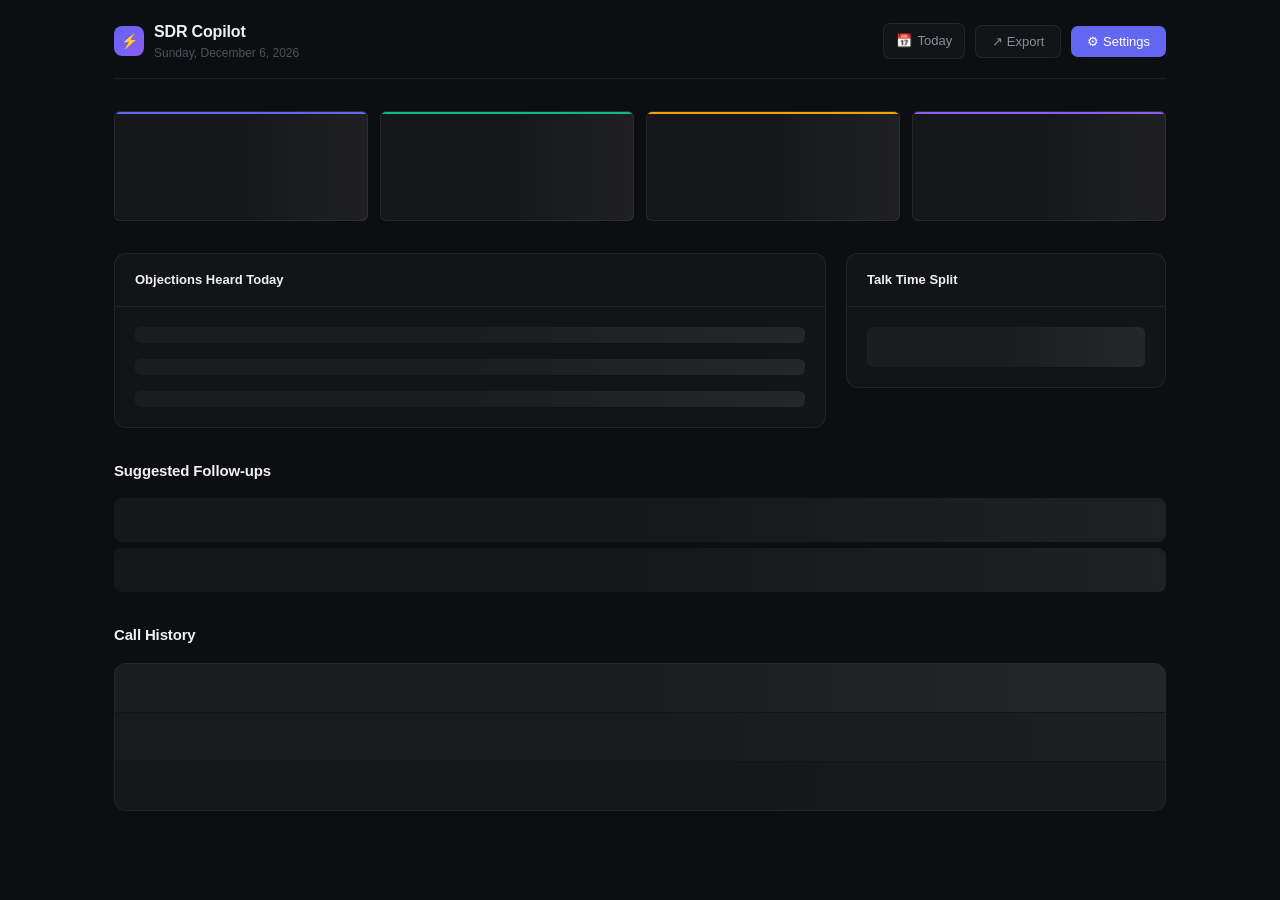
==== dashboard/dashboard.html @ 396ed042 "Initial build: SDR Copilot Chrome extension" ====
<!DOCTYPE html>
<html lang="en">
<head>
  <meta charset="UTF-8" />
  <meta name="viewport" content="width=device-width, initial-scale=1.0" />
  <title>SDR Copilot — Dashboard</title>
  <style>
    :root {
      --bg: #0d0e11;
      --surface: #131417;
      --surface-2: #18191f;
      --surface-hover: #1e1f26;
      --border: rgba(255,255,255,0.07);
      --border-strong: rgba(255,255,255,0.11);
      --text: #f0f0f2;
      --text-2: #8b8d98;
      --text-3: #4e5060;
      --accent: #6366f1;
      --accent-dim: rgba(99,102,241,0.15);
      --success: #10b981;
      --success-dim: rgba(16,185,129,0.12);
      --warning: #f59e0b;
      --warning-dim: rgba(245,158,11,0.12);
      --error: #ef4444;
      --error-dim: rgba(239,68,68,0.12);
      --purple: #8b5cf6;
      --cyan: #06b6d4;
      --font: -apple-system, BlinkMacSystemFont, 'Inter', 'Segoe UI', sans-serif;
    }

    * { box-sizing: border-box; margin: 0; padding: 0; }

    body {
      background: var(--bg);
      color: var(--text);
      font-family: var(--font);
      font-size: 14px;
      min-height: 100vh;
      line-height: 1.5;
    }

    /* Layout */
    .layout {
      display: flex;
      flex-direction: column;
      min-height: 100vh;
      max-width: 1100px;
      margin: 0 auto;
      padding: 0 24px;
    }

    /* Nav */
    .nav {
      display: flex;
      align-items: center;
      justify-content: space-between;
      padding: 20px 0 16px;
      border-bottom: 1px solid var(--border);
      margin-bottom: 32px;
    }

    .nav-brand {
      display: flex;
      align-items: center;
      gap: 10px;
    }

    .nav-logo {
      width: 30px;
      height: 30px;
      border-radius: 8px;
      background: linear-gradient(135deg, #6366f1, #8b5cf6);
      display: flex;
      align-items: center;
      justify-content: center;
      font-size: 14px;
      flex-shrink: 0;
    }

    .nav-title {
      font-size: 16px;
      font-weight: 700;
      letter-spacing: -0.01em;
    }

    .nav-subtitle {
      font-size: 12px;
      color: var(--text-3);
    }

    .nav-actions {
      display: flex;
      align-items: center;
      gap: 10px;
    }

    .date-picker {
      display: flex;
      align-items: center;
      gap: 6px;
      background: var(--surface);
      border: 1px solid var(--border);
      border-radius: 7px;
      padding: 7px 12px;
      font-family: var(--font);
      font-size: 13px;
      color: var(--text-2);
      cursor: pointer;
    }

    .btn {
      padding: 8px 16px;
      border-radius: 7px;
      border: none;
      font-family: var(--font);
      font-size: 13px;
      font-weight: 500;
      cursor: pointer;
      transition: background 0.15s, box-shadow 0.15s;
    }

    .btn-primary { background: var(--accent); color: white; }
    .btn-primary:hover { background: #818cf8; box-shadow: 0 0 0 3px rgba(99,102,241,0.2); }

    .btn-ghost {
      background: var(--surface);
      color: var(--text-2);
      border: 1px solid var(--border);
    }
    .btn-ghost:hover { background: var(--surface-hover); color: var(--text); }

    /* Section headings */
    .section-header {
      display: flex;
      align-items: center;
      justify-content: space-between;
      margin-bottom: 16px;
    }

    .section-title {
      font-size: 15px;
      font-weight: 600;
      letter-spacing: -0.01em;
    }

    .section-meta {
      font-size: 12px;
      color: var(--text-3);
    }

    /* ─── Stat Cards Grid ──────────────────────────────────────── */
    .stat-grid {
      display: grid;
      grid-template-columns: repeat(4, 1fr);
      gap: 12px;
      margin-bottom: 32px;
    }

    @media (max-width: 768px) {
      .stat-grid { grid-template-columns: repeat(2, 1fr); }
    }

    .stat-card {
      background: var(--surface);
      border: 1px solid var(--border);
      border-radius: 12px;
      padding: 18px 20px;
      position: relative;
      overflow: hidden;
      transition: border-color 0.2s;
    }

    .stat-card:hover { border-color: var(--border-strong); }

    .stat-card::before {
      content: '';
      position: absolute;
      top: 0;
      left: 0;
      right: 0;
      height: 2px;
      background: var(--card-accent, var(--border));
      border-radius: 12px 12px 0 0;
    }

    .stat-icon {
      font-size: 18px;
      margin-bottom: 10px;
      display: block;
    }

    .stat-value {
      font-size: 28px;
      font-weight: 700;
      letter-spacing: -0.03em;
      color: var(--text);
      line-height: 1;
      margin-bottom: 4px;
    }

    .stat-label {
      font-size: 12px;
      color: var(--text-2);
    }

    .stat-delta {
      font-size: 11px;
      margin-top: 6px;
      display: flex;
      align-items: center;
      gap: 3px;
    }
    .stat-delta.up { color: var(--success); }
    .stat-delta.down { color: var(--error); }
    .stat-delta.neutral { color: var(--text-3); }

    /* ─── Two-column content row ────────────────────────────────── */
    .content-row {
      display: grid;
      grid-template-columns: 1fr 320px;
      gap: 20px;
      margin-bottom: 32px;
      align-items: start;
    }

    @media (max-width: 900px) {
      .content-row { grid-template-columns: 1fr; }
    }

    /* ─── Card ───────────────────────────────────────────────────── */
    .card {
      background: var(--surface);
      border: 1px solid var(--border);
      border-radius: 12px;
      overflow: hidden;
    }

    .card-header {
      display: flex;
      align-items: center;
      justify-content: space-between;
      padding: 16px 20px;
      border-bottom: 1px solid var(--border);
    }

    .card-title {
      font-size: 13px;
      font-weight: 600;
      color: var(--text);
    }

    .card-body { padding: 20px; }

    /* ─── Talk-time Widget ──────────────────────────────────────── */
    .talktime-bars {
      display: flex;
      flex-direction: column;
      gap: 10px;
    }

    .talktime-row {
      display: flex;
      flex-direction: column;
      gap: 4px;
    }

    .talktime-meta {
      display: flex;
      align-items: center;
      justify-content: space-between;
    }

    .talktime-speaker {
      font-size: 12px;
      color: var(--text-2);
    }

    .talktime-pct {
      font-size: 12px;
      font-weight: 600;
      color: var(--text);
    }

    .bar-track {
      height: 6px;
      background: rgba(255,255,255,0.06);
      border-radius: 3px;
      overflow: hidden;
    }

    .bar-fill {
      height: 100%;
      border-radius: 3px;
      transition: width 0.8s cubic-bezier(.4,0,.2,1);
    }

    .bar-you { background: var(--accent); }
    .bar-prospect { background: var(--success); }
    .bar-silence { background: var(--text-3); }

    /* Ideal ratio callout */
    .ratio-tip {
      margin-top: 14px;
      padding: 10px 12px;
      background: var(--accent-dim);
      border: 1px solid rgba(99,102,241,0.2);
      border-radius: 8px;
      font-size: 12px;
      color: #c7d2fe;
      line-height: 1.5;
    }

    /* ─── Objection Chart ───────────────────────────────────────── */
    .objection-chart {
      display: flex;
      flex-direction: column;
      gap: 8px;
    }

    .obj-bar-row {
      display: flex;
      align-items: center;
      gap: 10px;
    }

    .obj-bar-label {
      font-size: 12px;
      color: var(--text-2);
      width: 100px;
      flex-shrink: 0;
      white-space: nowrap;
      overflow: hidden;
      text-overflow: ellipsis;
    }

    .obj-bar-track {
      flex: 1;
      height: 8px;
      background: rgba(255,255,255,0.05);
      border-radius: 4px;
      overflow: hidden;
    }

    .obj-bar-fill {
      height: 100%;
      border-radius: 4px;
      transition: width 1s cubic-bezier(.4,0,.2,1);
    }

    .obj-bar-count {
      font-size: 12px;
      font-weight: 600;
      color: var(--text);
      width: 24px;
      text-align: right;
      flex-shrink: 0;
    }

    /* ─── Call List Table ───────────────────────────────────────── */
    .call-table {
      width: 100%;
      border-collapse: collapse;
    }

    .call-table th {
      font-size: 11px;
      font-weight: 600;
      letter-spacing: 0.06em;
      text-transform: uppercase;
      color: var(--text-3);
      text-align: left;
      padding: 10px 16px;
      border-bottom: 1px solid var(--border);
    }

    .call-table td {
      padding: 12px 16px;
      border-bottom: 1px solid var(--border);
      font-size: 13px;
      vertical-align: middle;
    }

    .call-table tbody tr:last-child td { border-bottom: none; }

    .call-table tbody tr:hover td { background: var(--surface-hover); }

    .call-prospect {
      font-weight: 500;
      color: var(--text);
    }

    .call-company {
      font-size: 11px;
      color: var(--text-3);
      margin-top: 2px;
    }

    .call-duration { color: var(--text-2); }

    .call-objections {
      display: flex;
      flex-wrap: wrap;
      gap: 4px;
    }

    .obj-tag {
      font-size: 10px;
      padding: 2px 6px;
      border-radius: 20px;
      background: rgba(255,255,255,0.07);
      color: var(--text-2);
    }

    .call-draft-link {
      font-size: 12px;
      color: var(--accent);
      text-decoration: none;
      cursor: pointer;
    }
    .call-draft-link:hover { color: var(--accent-hover); text-decoration: underline; }

    .call-outcome {
      display: inline-block;
      font-size: 10px;
      font-weight: 600;
      padding: 3px 8px;
      border-radius: 20px;
    }
    .outcome-connected { background: var(--success-dim); color: var(--success); }
    .outcome-voicemail { background: rgba(255,255,255,0.06); color: var(--text-3); }
    .outcome-no-answer { background: rgba(255,255,255,0.06); color: var(--text-3); }

    /* ─── Follow-ups Section ────────────────────────────────────── */
    .followup-list {
      display: flex;
      flex-direction: column;
      gap: 6px;
    }

    .followup-item {
      display: flex;
      align-items: center;
      gap: 10px;
      padding: 10px 12px;
      background: var(--surface-2);
      border: 1px solid var(--border);
      border-radius: 8px;
      font-size: 13px;
    }

    .followup-check {
      width: 18px;
      height: 18px;
      border-radius: 50%;
      border: 1.5px solid var(--border-strong);
      cursor: pointer;
      flex-shrink: 0;
      display: flex;
      align-items: center;
      justify-content: center;
      font-size: 10px;
      transition: background 0.15s, border-color 0.15s;
    }

    .followup-check.done {
      background: var(--success);
      border-color: var(--success);
      color: white;
    }

    .followup-text { flex: 1; }
    .followup-meta { font-size: 11px; color: var(--text-3); white-space: nowrap; }

    /* ─── Empty State ───────────────────────────────────────────── */
    .empty-state {
      padding: 48px 20px;
      text-align: center;
    }

    .empty-state-icon {
      font-size: 36px;
      margin-bottom: 12px;
    }

    .empty-state-title {
      font-size: 15px;
      font-weight: 600;
      margin-bottom: 6px;
    }

    .empty-state-desc {
      font-size: 13px;
      color: var(--text-3);
      max-width: 280px;
      margin: 0 auto 16px;
      line-height: 1.6;
    }

    /* ─── Demo banner ───────────────────────────────────────────── */
    .demo-banner {
      background: rgba(245,158,11,0.08);
      border: 1px solid rgba(245,158,11,0.2);
      border-radius: 9px;
      padding: 10px 16px;
      display: flex;
      align-items: center;
      gap: 10px;
      font-size: 12px;
      color: #fbbf24;
      margin-bottom: 24px;
    }

    .demo-banner a {
      color: #fbbf24;
      font-weight: 600;
      cursor: pointer;
      text-decoration: underline;
    }

    /* ─── Loading skeleton ──────────────────────────────────────── */
    .skeleton {
      background: linear-gradient(90deg, rgba(255,255,255,0.04) 25%, rgba(255,255,255,0.08) 50%, rgba(255,255,255,0.04) 75%);
      background-size: 200% 100%;
      animation: skeleton-shimmer 1.4s infinite;
      border-radius: 6px;
    }

    @keyframes skeleton-shimmer {
      from { background-position: 200% 0; }
      to   { background-position: -200% 0; }
    }

    /* ─── Responsive helpers ────────────────────────────────────── */
    .mb-32 { margin-bottom: 32px; }

    /* scrollbar */
    ::-webkit-scrollbar { width: 6px; }
    ::-webkit-scrollbar-track { background: transparent; }
    ::-webkit-scrollbar-thumb { background: rgba(255,255,255,0.1); border-radius: 3px; }
  </style>
</head>
<body>
  <div class="layout">

    <!-- Nav -->
    <nav class="nav">
      <div class="nav-brand">
        <div class="nav-logo">⚡</div>
        <div>
          <div class="nav-title">SDR Copilot</div>
          <div class="nav-subtitle" id="nav-date">Loading…</div>
        </div>
      </div>
      <div class="nav-actions">
        <div class="date-picker" id="date-filter">
          📅 <span id="date-label">Today</span>
        </div>
        <button class="btn btn-ghost" id="export-btn">↗ Export</button>
        <button class="btn btn-primary" id="settings-btn">⚙ Settings</button>
      </div>
    </nav>

    <!-- Demo banner -->
    <div class="demo-banner" id="demo-banner" style="display:none">
      ⚡ Demo mode — showing sample data. <a id="banner-settings-link">Add your API keys</a> to see real call data.
    </div>

    <!-- Stat cards -->
    <div class="stat-grid" id="stat-grid">
      <div class="stat-card skeleton" style="--card-accent:#6366f1; height:110px;"></div>
      <div class="stat-card skeleton" style="--card-accent:#10b981; height:110px;"></div>
      <div class="stat-card skeleton" style="--card-accent:#f59e0b; height:110px;"></div>
      <div class="stat-card skeleton" style="--card-accent:#8b5cf6; height:110px;"></div>
    </div>

    <!-- Two-column: objections + talk time -->
    <div class="content-row mb-32">
      <!-- Objection chart -->
      <div class="card">
        <div class="card-header">
          <span class="card-title">Objections Heard Today</span>
          <span class="section-meta" id="obj-total"></span>
        </div>
        <div class="card-body">
          <div class="objection-chart" id="objection-chart">
            <div class="skeleton" style="height:16px; margin-bottom:8px;"></div>
            <div class="skeleton" style="height:16px; margin-bottom:8px;"></div>
            <div class="skeleton" style="height:16px;"></div>
          </div>
        </div>
      </div>

      <!-- Talk-time widget -->
      <div class="card">
        <div class="card-header">
          <span class="card-title">Talk Time Split</span>
        </div>
        <div class="card-body">
          <div class="talktime-bars" id="talktime-bars">
            <div class="skeleton" style="height:40px;"></div>
          </div>
        </div>
      </div>
    </div>

    <!-- Follow-ups -->
    <div class="mb-32">
      <div class="section-header">
        <span class="section-title">Suggested Follow-ups</span>
        <span class="section-meta" id="followup-meta"></span>
      </div>
      <div id="followup-container">
        <div class="skeleton" style="height:44px; border-radius:8px; margin-bottom:6px;"></div>
        <div class="skeleton" style="height:44px; border-radius:8px;"></div>
      </div>
    </div>

    <!-- Call history table -->
    <div class="mb-32">
      <div class="section-header">
        <span class="section-title">Call History</span>
        <span class="section-meta" id="call-count-meta"></span>
      </div>
      <div class="card">
        <div id="call-history-container">
          <div class="skeleton" style="height:48px; border-radius:0;"></div>
          <div class="skeleton" style="height:48px; border-radius:0; margin-top:1px; opacity:0.6;"></div>
          <div class="skeleton" style="height:48px; border-radius:0; margin-top:1px; opacity:0.3;"></div>
        </div>
      </div>
    </div>

  </div><!-- /.layout -->

  <script src="dashboard.js"></script>
</body>
</html>
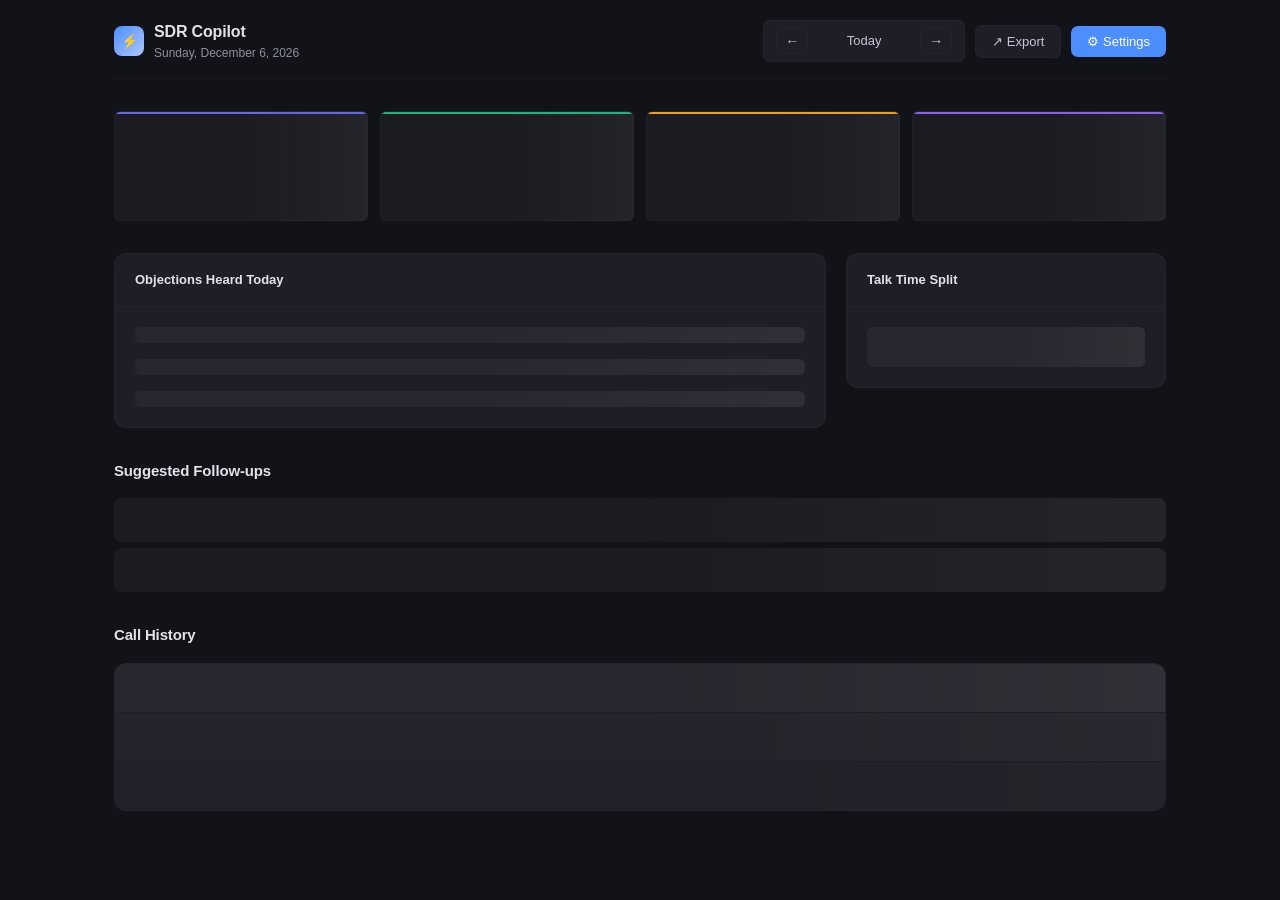
==== commit daf6e3bc: "feat: v1.1 polish milestone — 9 issues completed - Add oauth2 config to manifest.json for Google aut" ====
--- a/dashboard/dashboard.html
+++ b/dashboard/dashboard.html
@@ -6,17 +6,18 @@
   <title>SDR Copilot — Dashboard</title>
   <style>
     :root {
-      --bg: #0d0e11;
-      --surface: #131417;
-      --surface-2: #18191f;
-      --surface-hover: #1e1f26;
-      --border: rgba(255,255,255,0.07);
-      --border-strong: rgba(255,255,255,0.11);
-      --text: #f0f0f2;
-      --text-2: #8b8d98;
-      --text-3: #4e5060;
-      --accent: #6366f1;
-      --accent-dim: rgba(99,102,241,0.15);
+      --bg: #111319;
+      --surface: #1e1f26;
+      --surface-2: #191b22;
+      --surface-hover: #282a30;
+      --border: rgba(66,71,84,0.15);
+      --border-strong: rgba(66,71,84,0.3);
+      --text: #e2e2eb;
+      --text-2: #c2c6d6;
+      --text-3: #8c909f;
+      --accent: #4d8eff;
+      --accent-dim: rgba(77,142,255,0.12);
+      --accent-light: #adc6ff;
       --success: #10b981;
       --success-dim: rgba(16,185,129,0.12);
       --warning: #f59e0b;
@@ -25,7 +26,7 @@
       --error-dim: rgba(239,68,68,0.12);
       --purple: #8b5cf6;
       --cyan: #06b6d4;
-      --font: -apple-system, BlinkMacSystemFont, 'Inter', 'Segoe UI', sans-serif;
+      --font: 'Inter', -apple-system, BlinkMacSystemFont, 'Segoe UI', sans-serif;
     }
 
     * { box-sizing: border-box; margin: 0; padding: 0; }
@@ -69,7 +70,7 @@
       width: 30px;
       height: 30px;
       border-radius: 8px;
-      background: linear-gradient(135deg, #6366f1, #8b5cf6);
+      background: linear-gradient(135deg, #4d8eff, #adc6ff);
       display: flex;
       align-items: center;
       justify-content: center;
@@ -553,7 +554,9 @@
       </div>
       <div class="nav-actions">
         <div class="date-picker" id="date-filter">
-          📅 <span id="date-label">Today</span>
+          <button class="btn btn-ghost" id="date-prev" style="padding:4px 8px;font-size:14px;">←</button>
+          <span id="date-label" style="min-width:100px;text-align:center;">Today</span>
+          <button class="btn btn-ghost" id="date-next" style="padding:4px 8px;font-size:14px;">→</button>
         </div>
         <button class="btn btn-ghost" id="export-btn">↗ Export</button>
         <button class="btn btn-primary" id="settings-btn">⚙ Settings</button>
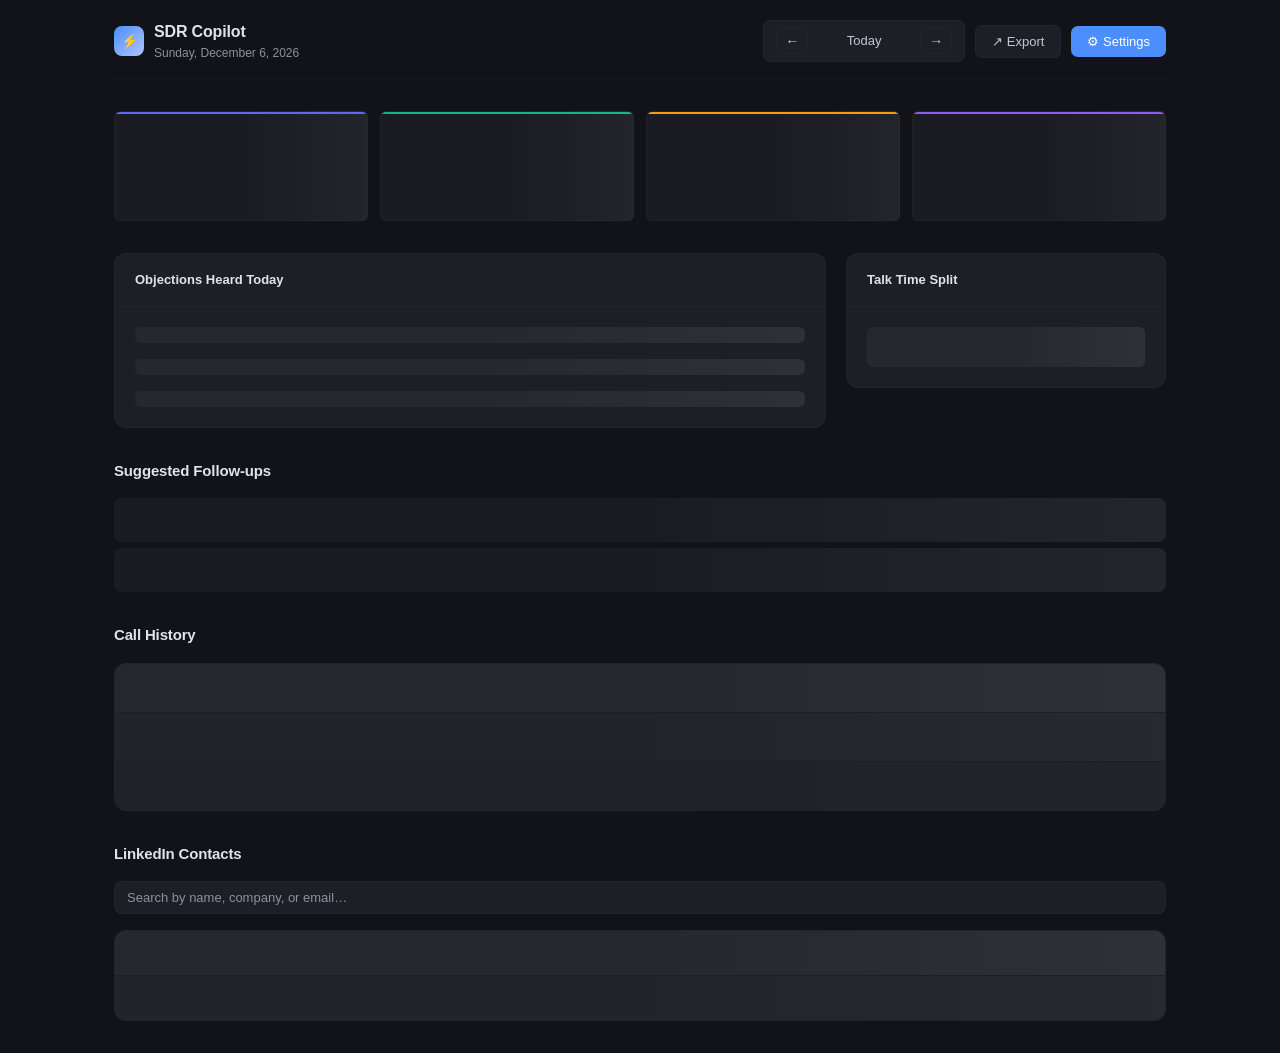
==== commit 38270fb8: "feat: wave 2 — LinkedIn contacts dashboard, call enrichment, 429 handling, tests - Dashboard: add Li" ====
--- a/dashboard/dashboard.html
+++ b/dashboard/dashboard.html
@@ -121,7 +121,7 @@
     }
 
     .btn-primary { background: var(--accent); color: white; }
-    .btn-primary:hover { background: #818cf8; box-shadow: 0 0 0 3px rgba(99,102,241,0.2); }
+    .btn-primary:hover { background: var(--accent-light); color: #002e6a; box-shadow: 0 0 0 3px rgba(77,142,255,0.25); }
 
     .btn-ghost {
       background: var(--surface);
@@ -304,7 +304,7 @@
       margin-top: 14px;
       padding: 10px 12px;
       background: var(--accent-dim);
-      border: 1px solid rgba(99,102,241,0.2);
+      border: 1px solid rgba(77,142,255,0.2);
       border-radius: 8px;
       font-size: 12px;
       color: #c7d2fe;
@@ -529,6 +529,70 @@
     @keyframes skeleton-shimmer {
       from { background-position: 200% 0; }
       to   { background-position: -200% 0; }
+    }
+
+    /* ─── Contacts ──────────────────────────────────────────────── */
+    .contacts-search {
+      display: flex;
+      gap: 8px;
+      margin-bottom: 16px;
+    }
+
+    .contacts-search input {
+      flex: 1;
+      background: var(--surface);
+      border: 1px solid var(--border);
+      border-radius: 8px;
+      padding: 8px 12px;
+      font-size: 13px;
+      color: var(--text);
+      outline: none;
+    }
+
+    .contacts-search input:focus { border-color: rgba(77,142,255,0.4); }
+    .contacts-search input::placeholder { color: var(--text-3); }
+
+    .contacts-table { width: 100%; border-collapse: collapse; }
+
+    .contacts-table th {
+      text-align: left;
+      font-size: 11px;
+      font-weight: 600;
+      letter-spacing: 0.06em;
+      text-transform: uppercase;
+      color: var(--text-3);
+      padding: 10px 16px;
+      border-bottom: 1px solid var(--border);
+    }
+
+    .contacts-table td {
+      padding: 12px 16px;
+      font-size: 13px;
+      border-bottom: 1px solid var(--border);
+      vertical-align: middle;
+    }
+
+    .contacts-table tr:last-child td { border-bottom: none; }
+    .contacts-table tr:hover td { background: var(--surface-hover); }
+
+    .contact-name { font-weight: 500; }
+
+    .contact-linkedin {
+      display: inline-flex;
+      align-items: center;
+      gap: 4px;
+      color: var(--accent);
+      text-decoration: none;
+      font-size: 12px;
+    }
+    .contact-linkedin:hover { text-decoration: underline; }
+
+    .contact-badge {
+      font-size: 10px;
+      padding: 2px 6px;
+      border-radius: 20px;
+      background: rgba(77,142,255,0.12);
+      color: var(--accent-light);
     }
 
     /* ─── Responsive helpers ────────────────────────────────────── */
@@ -633,6 +697,23 @@
       </div>
     </div>
 
+    <!-- LinkedIn Contacts -->
+    <div class="mb-32">
+      <div class="section-header">
+        <span class="section-title">LinkedIn Contacts</span>
+        <span class="section-meta" id="contacts-meta"></span>
+      </div>
+      <div class="contacts-search">
+        <input type="text" id="contacts-search" placeholder="Search by name, company, or email…" />
+      </div>
+      <div class="card">
+        <div id="contacts-container">
+          <div class="skeleton" style="height:44px; border-radius:0;"></div>
+          <div class="skeleton" style="height:44px; border-radius:0; margin-top:1px; opacity:0.6;"></div>
+        </div>
+      </div>
+    </div>
+
   </div><!-- /.layout -->
 
   <script src="dashboard.js"></script>
